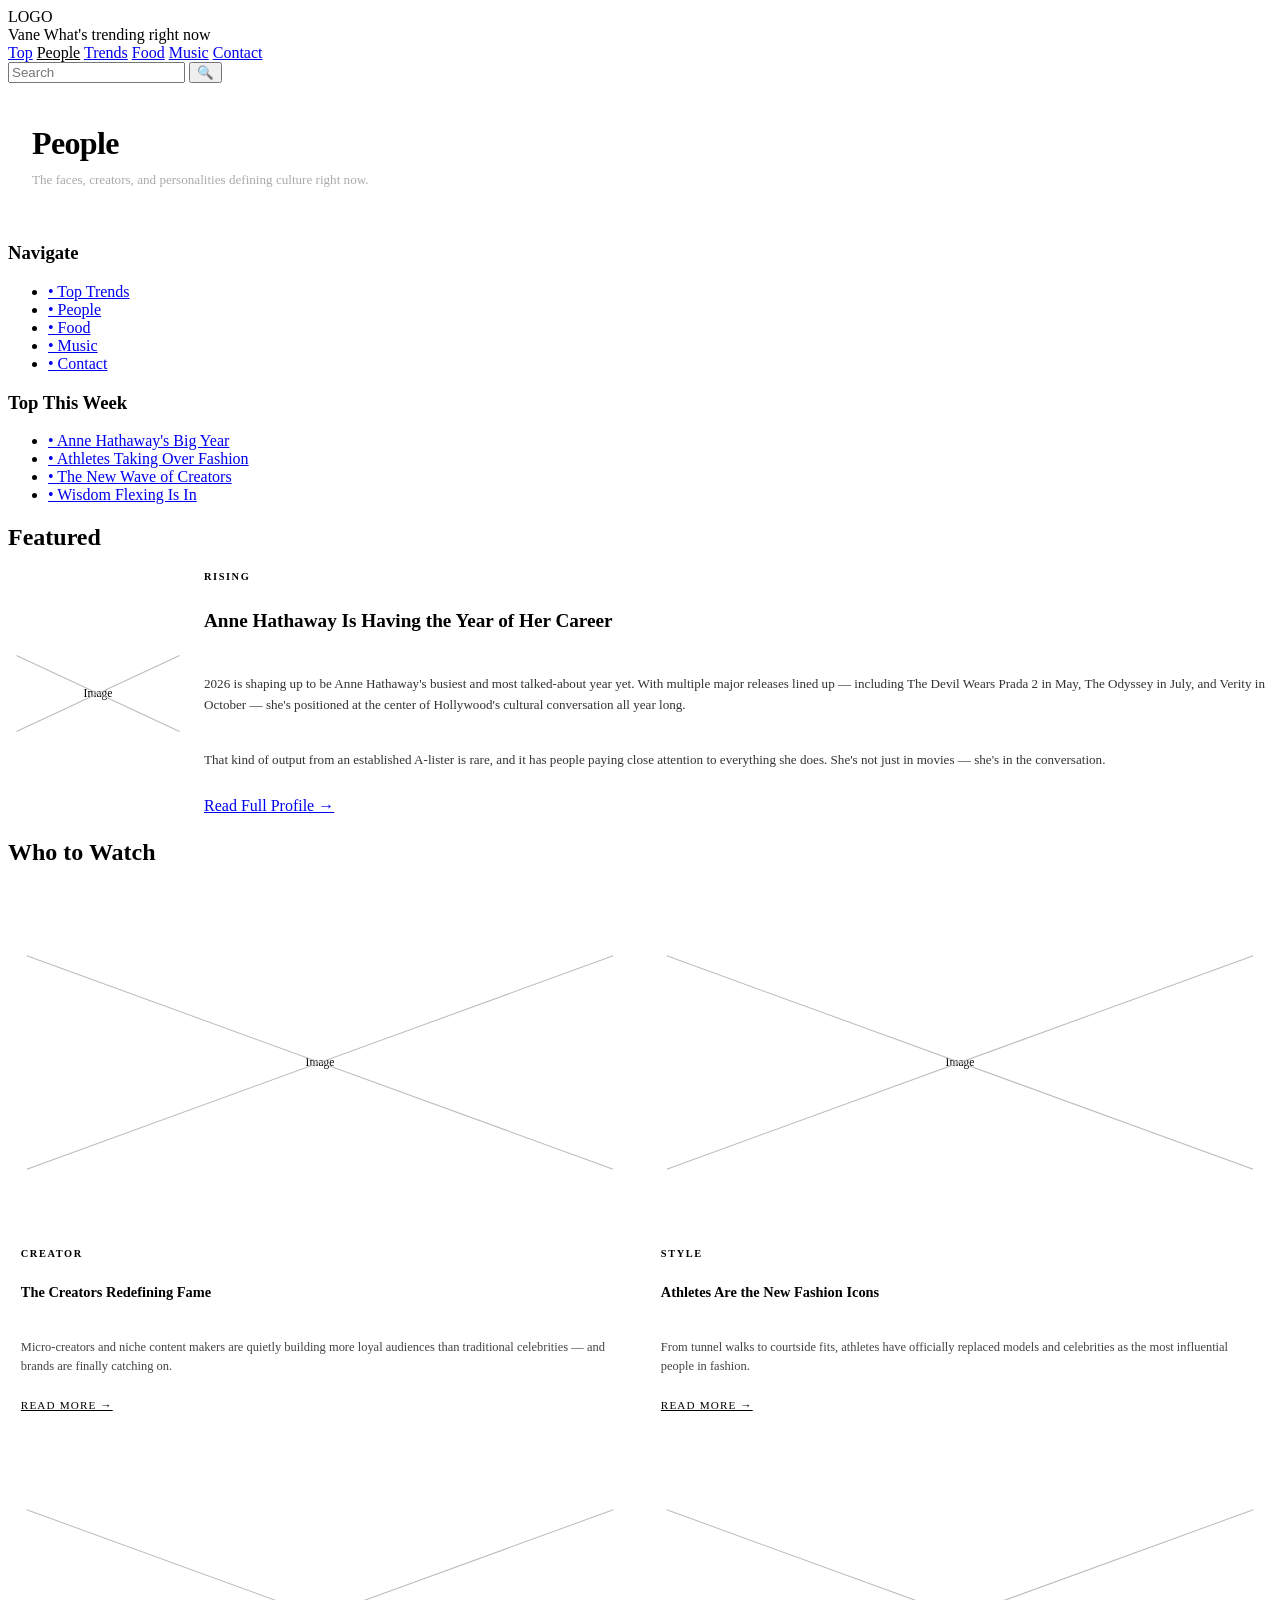
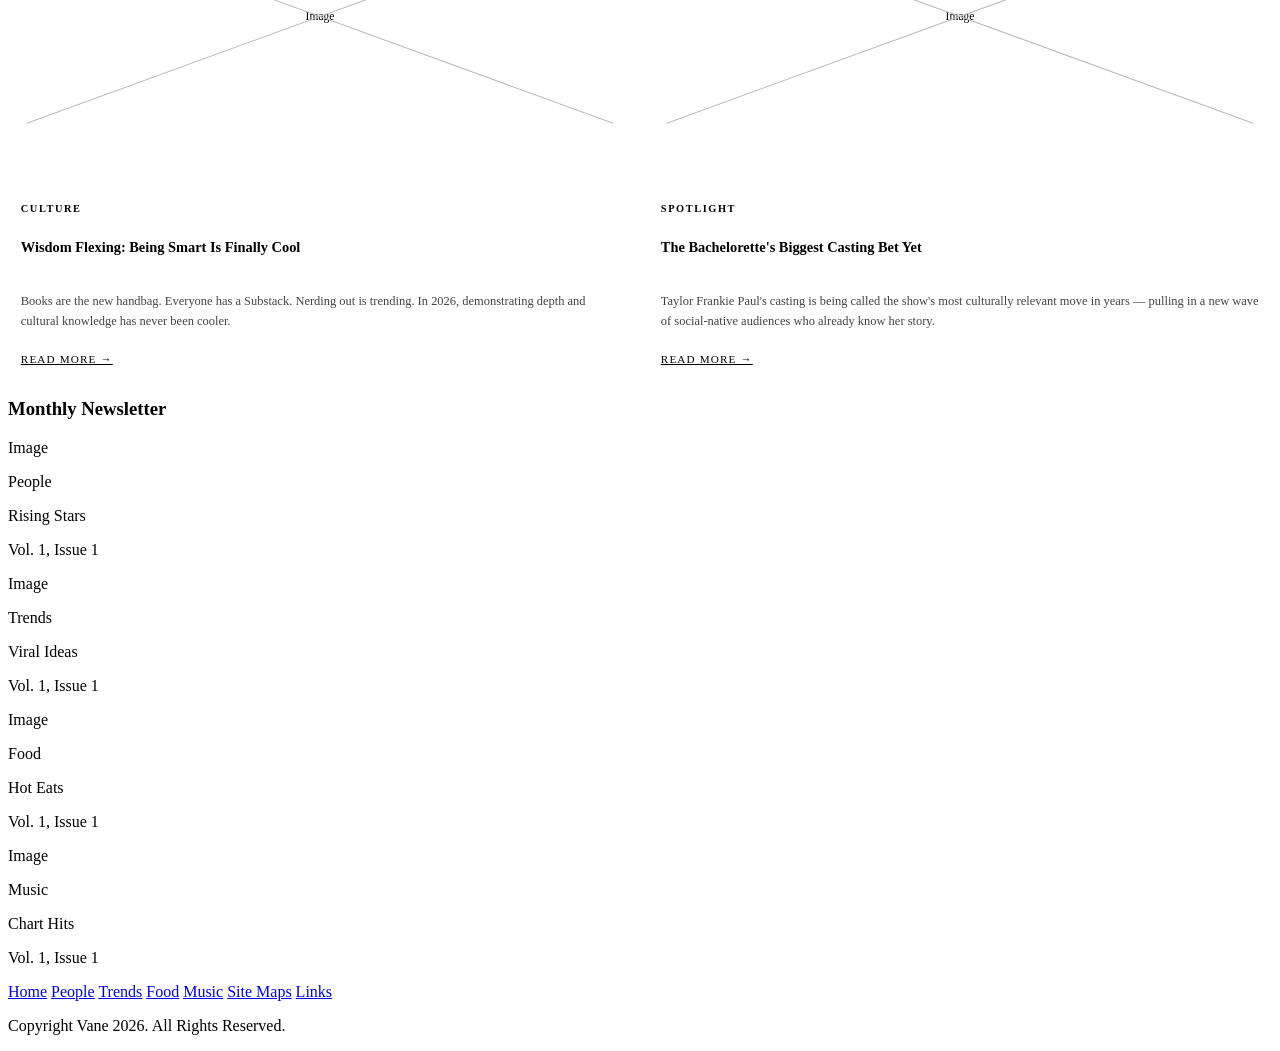
==== people.html @ d8071f79 "Rename people[1].html to people.html" ====
<!DOCTYPE html>
<html lang="en">
<head>
  <meta charset="UTF-8" />
  <meta name="viewport" content="width=device-width, initial-scale=1.0" />
  <title>Vane — People</title>
  <link rel="stylesheet" href="styles.css" />
  <link rel="stylesheet" href="people.css" />
  <link rel="preconnect" href="https://fonts.googleapis.com" />
  <link rel="preconnect" href="https://fonts.gstatic.com" crossorigin="anonymous" />
  <link href="https://fonts.googleapis.com/css2?family=Playfair+Display:ital,wght@0,400;0,700;0,900;1,400&family=DM+Sans:wght@300;400;500&display=swap" rel="stylesheet" />
</head>
<body>

  <!-- HEADER -->
  <header class="site-header">
    <div class="header-left">
      <div class="logo-box">LOGO</div>
      <div class="site-brand">
        <span class="brand-name">Vane</span>
        <span class="brand-tagline">What's trending right now</span>
      </div>
    </div>
    <nav class="main-nav">
      <a href="index.html">Top</a>
      <a href="people.html" class="active">People</a>
      <a href="trends.html">Trends</a>
      <a href="food.html">Food</a>
      <a href="music.html">Music</a>
      <a href="contact.html">Contact</a>
    </nav>
    <div class="header-search">
      <input type="text" placeholder="Search" />
      <button>&#128269;</button>
    </div>
  </header>

  <!-- PAGE HEADER -->
  <div class="page-banner">
    <h1 class="page-banner-title">People</h1>
    <p class="page-banner-sub">The faces, creators, and personalities defining culture right now.</p>
  </div>

  <!-- MAIN LAYOUT -->
  <div class="page-wrapper">

    <!-- LEFT SIDEBAR -->
    <aside class="sidebar">
      <div class="sidebar-box">
        <h3 class="sidebar-heading">Navigate</h3>
        <ul class="sidebar-list">
          <li><a href="trends.html">• Top Trends</a></li>
          <li><a href="people.html">• People</a></li>
          <li><a href="food.html">• Food</a></li>
          <li><a href="music.html">• Music</a></li>
          <li><a href="contact.html">• Contact</a></li>
        </ul>
      </div>
      <div class="sidebar-box">
        <h3 class="sidebar-heading">Top This Week</h3>
        <ul class="sidebar-list">
          <li><a href="#">• Anne Hathaway's Big Year</a></li>
          <li><a href="#">• Athletes Taking Over Fashion</a></li>
          <li><a href="#">• The New Wave of Creators</a></li>
          <li><a href="#">• Wisdom Flexing Is In</a></li>
        </ul>
      </div>
    </aside>

    <!-- MAIN CONTENT -->
    <main class="main-content">

      <!-- Featured Person -->
      <section class="featured-person">
        <h2 class="section-heading">Featured</h2>
        <div class="featured-body">
          <div class="featured-img-placeholder">Image</div>
          <div class="featured-text">
            <span class="card-tag-inline">Rising</span>
            <h3 class="featured-name">Anne Hathaway Is Having the Year of Her Career</h3>
            <p>2026 is shaping up to be Anne Hathaway's busiest and most talked-about year yet. With multiple major releases lined up — including The Devil Wears Prada 2 in May, The Odyssey in July, and Verity in October — she's positioned at the center of Hollywood's cultural conversation all year long.</p>
            <p>That kind of output from an established A-lister is rare, and it has people paying close attention to everything she does. She's not just in movies — she's in the conversation.</p>
            <a href="#" class="btn">Read Full Profile &rarr;</a>
          </div>
        </div>
      </section>

      <!-- People Grid -->
      <section class="people-section">
        <h2 class="section-heading">Who to Watch</h2>
        <div class="people-grid">

          <article class="person-card">
            <div class="person-img-placeholder">Image</div>
            <div class="person-card-body">
              <span class="card-tag-inline">Creator</span>
              <h4 class="person-name">The Creators Redefining Fame</h4>
              <p class="person-excerpt">Micro-creators and niche content makers are quietly building more loyal audiences than traditional celebrities — and brands are finally catching on.</p>
              <a href="#" class="card-link-small">Read More &rarr;</a>
            </div>
          </article>

          <article class="person-card">
            <div class="person-img-placeholder">Image</div>
            <div class="person-card-body">
              <span class="card-tag-inline">Style</span>
              <h4 class="person-name">Athletes Are the New Fashion Icons</h4>
              <p class="person-excerpt">From tunnel walks to courtside fits, athletes have officially replaced models and celebrities as the most influential people in fashion.</p>
              <a href="#" class="card-link-small">Read More &rarr;</a>
            </div>
          </article>

          <article class="person-card">
            <div class="person-img-placeholder">Image</div>
            <div class="person-card-body">
              <span class="card-tag-inline">Culture</span>
              <h4 class="person-name">Wisdom Flexing: Being Smart Is Finally Cool</h4>
              <p class="person-excerpt">Books are the new handbag. Everyone has a Substack. Nerding out is trending. In 2026, demonstrating depth and cultural knowledge has never been cooler.</p>
              <a href="#" class="card-link-small">Read More &rarr;</a>
            </div>
          </article>

          <article class="person-card">
            <div class="person-img-placeholder">Image</div>
            <div class="person-card-body">
              <span class="card-tag-inline">Spotlight</span>
              <h4 class="person-name">The Bachelorette's Biggest Casting Bet Yet</h4>
              <p class="person-excerpt">Taylor Frankie Paul's casting is being called the show's most culturally relevant move in years — pulling in a new wave of social-native audiences who already know her story.</p>
              <a href="#" class="card-link-small">Read More &rarr;</a>
            </div>
          </article>

        </div>
      </section>

    </main>

    <!-- RIGHT SIDEBAR -->
    <aside class="newsletter">
      <h3 class="sidebar-heading">Monthly Newsletter</h3>
      <div class="newsletter-grid">
        <div class="newsletter-card">
          <div class="nl-img-placeholder">Image</div>
          <div class="nl-card-body">
            <p class="nl-category">People</p>
            <p class="nl-subtitle">Rising Stars</p>
            <p class="nl-issue">Vol. 1, Issue 1</p>
          </div>
        </div>
        <div class="newsletter-card">
          <div class="nl-img-placeholder">Image</div>
          <div class="nl-card-body">
            <p class="nl-category">Trends</p>
            <p class="nl-subtitle">Viral Ideas</p>
            <p class="nl-issue">Vol. 1, Issue 1</p>
          </div>
        </div>
        <div class="newsletter-card">
          <div class="nl-img-placeholder">Image</div>
          <div class="nl-card-body">
            <p class="nl-category">Food</p>
            <p class="nl-subtitle">Hot Eats</p>
            <p class="nl-issue">Vol. 1, Issue 1</p>
          </div>
        </div>
        <div class="newsletter-card">
          <div class="nl-img-placeholder">Image</div>
          <div class="nl-card-body">
            <p class="nl-category">Music</p>
            <p class="nl-subtitle">Chart Hits</p>
            <p class="nl-issue">Vol. 1, Issue 1</p>
          </div>
        </div>
      </div>
    </aside>

  </div><!-- end .page-wrapper -->

  <!-- FOOTER -->
  <footer class="site-footer">
    <nav class="footer-nav">
      <a href="index.html">Home</a>
      <a href="people.html">People</a>
      <a href="trends.html">Trends</a>
      <a href="food.html">Food</a>
      <a href="music.html">Music</a>
      <a href="sitemap.html">Site Maps</a>
      <a href="links.html">Links</a>
    </nav>
    <p class="footer-copy">Copyright Vane 2026. All Rights Reserved.</p>
  </footer>

</body>
</html>
---- people.css ----
/* ================================
   VANE — Inner Pages Shared CSS
   (people.css / trends.css both
    link to this same file via
    their own named files below)
   ================================ */

/* Active nav link */
.main-nav a.active {
  color: var(--accent);
  border-bottom: 2px solid var(--accent);
  padding-bottom: 1px;
}

/* Page Banner */
.page-banner {
  background: var(--black);
  color: var(--white);
  padding: 1.4rem 1.5rem;
  border-bottom: 3px solid var(--accent);
}

.page-banner-title {
  font-family: var(--font-display);
  font-size: 2rem;
  font-weight: 900;
  letter-spacing: -0.02em;
  line-height: 1;
  margin-bottom: 0.3rem;
}

.page-banner-sub {
  font-size: 0.82rem;
  color: #aaa;
  font-weight: 300;
}

/* Featured section */
.featured-person {
  margin-bottom: 1.5rem;
}

.featured-body {
  display: flex;
  gap: 1rem;
  margin-top: 0.8rem;
}

.featured-img-placeholder {
  width: 180px;
  min-width: 180px;
  aspect-ratio: 3 / 4;
  background: var(--light-gray);
  border: 1px solid var(--border);
  display: flex;
  align-items: center;
  justify-content: center;
  font-size: 0.72rem;
  color: var(--mid-gray);
  position: relative;
  flex-shrink: 0;
}

.featured-img-placeholder::before,
.featured-img-placeholder::after {
  content: '';
  position: absolute;
  width: 100%;
  height: 1px;
  background: #bbb;
  top: 50%;
  left: 0;
  transform: rotate(25deg);
}
.featured-img-placeholder::after {
  transform: rotate(-25deg);
}

.featured-text {
  display: flex;
  flex-direction: column;
  gap: 0.5rem;
}

.featured-name {
  font-family: var(--font-display);
  font-size: 1.2rem;
  font-weight: 700;
  line-height: 1.2;
  color: var(--black);
}

.featured-text p {
  font-size: 0.82rem;
  color: #333;
  line-height: 1.6;
}

.featured-text .btn {
  align-self: flex-start;
  margin-top: 0.4rem;
}

.card-tag-inline {
  font-size: 0.65rem;
  letter-spacing: 0.15em;
  text-transform: uppercase;
  color: var(--accent);
  font-weight: 600;
}

/* People / Trends grid */
.people-section {
  margin-top: 0.5rem;
}

.people-grid {
  display: grid;
  grid-template-columns: 1fr 1fr;
  gap: 1rem;
  margin-top: 0.8rem;
}

.person-card {
  background: var(--bg);
  border: 1px solid var(--border);
  display: flex;
  flex-direction: column;
}

.person-img-placeholder {
  width: 100%;
  aspect-ratio: 16 / 9;
  background: var(--light-gray);
  border-bottom: 1px solid var(--border);
  display: flex;
  align-items: center;
  justify-content: center;
  font-size: 0.72rem;
  color: var(--mid-gray);
  position: relative;
}

.person-img-placeholder::before,
.person-img-placeholder::after {
  content: '';
  position: absolute;
  width: 100%;
  height: 1px;
  background: #bbb;
  top: 50%;
  left: 0;
  transform: rotate(20deg);
}
.person-img-placeholder::after {
  transform: rotate(-20deg);
}

.person-card-body {
  padding: 0.7rem 0.8rem 0.9rem;
  display: flex;
  flex-direction: column;
  gap: 0.3rem;
  flex: 1;
}

.person-name {
  font-family: var(--font-display);
  font-size: 0.9rem;
  font-weight: 700;
  line-height: 1.25;
  color: var(--black);
}

.person-excerpt {
  font-size: 0.78rem;
  color: #444;
  line-height: 1.55;
  flex: 1;
}

.card-link-small {
  font-size: 0.7rem;
  letter-spacing: 0.1em;
  text-transform: uppercase;
  font-weight: 500;
  color: var(--accent);
  margin-top: 0.3rem;
  transition: opacity 0.15s;
}

.card-link-small:hover {
  opacity: 0.7;
}
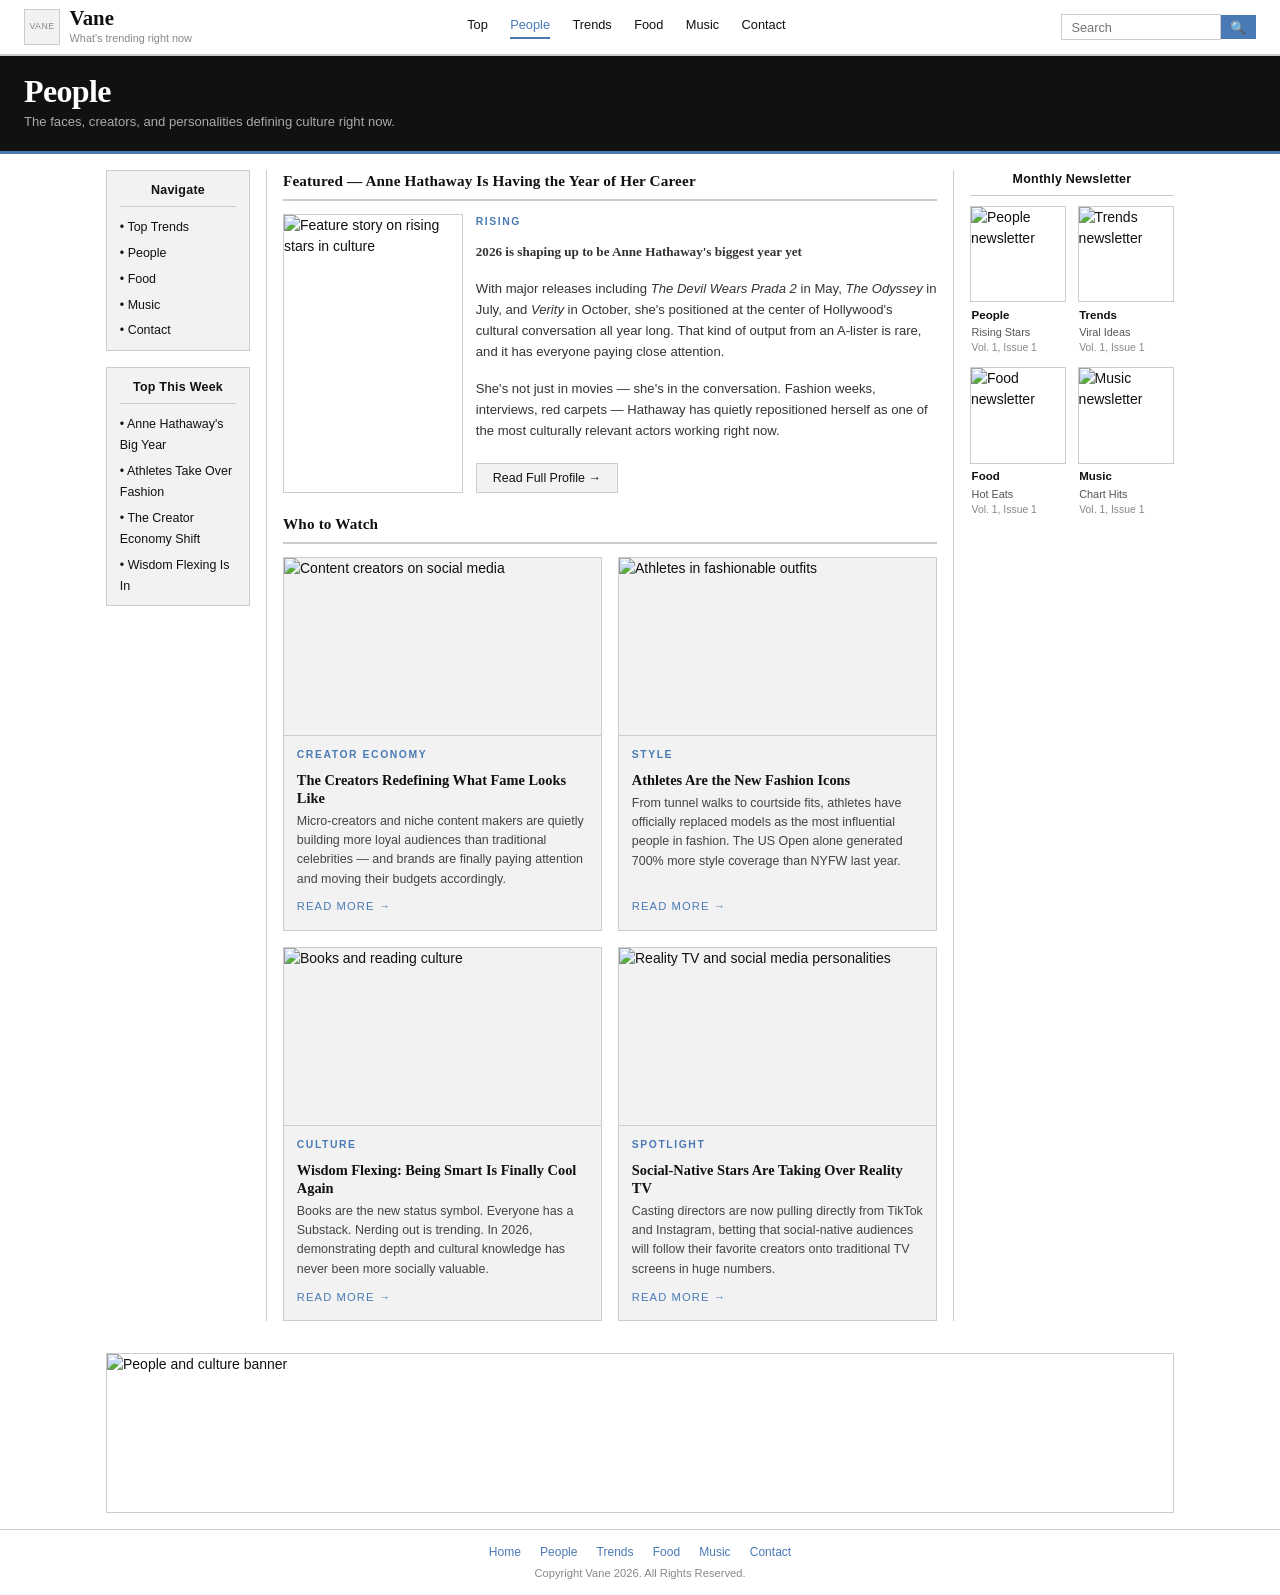
==== commit 900b1523: "Add files via upload" ====
--- a/people.html
+++ b/people.html
@@ -5,23 +5,21 @@
   <meta name="viewport" content="width=device-width, initial-scale=1.0" />
   <title>Vane — People</title>
   <link rel="stylesheet" href="styles.css" />
-  <link rel="stylesheet" href="people.css" />
   <link rel="preconnect" href="https://fonts.googleapis.com" />
   <link rel="preconnect" href="https://fonts.gstatic.com" crossorigin="anonymous" />
   <link href="https://fonts.googleapis.com/css2?family=Playfair+Display:ital,wght@0,400;0,700;0,900;1,400&family=DM+Sans:wght@300;400;500&display=swap" rel="stylesheet" />
 </head>
 <body>
 
-  <!-- HEADER -->
   <header class="site-header">
     <div class="header-left">
-      <div class="logo-box">LOGO</div>
+      <div class="logo-box">VANE</div>
       <div class="site-brand">
         <span class="brand-name">Vane</span>
         <span class="brand-tagline">What's trending right now</span>
       </div>
     </div>
-    <nav class="main-nav">
+    <nav class="main-nav" aria-label="Main navigation">
       <a href="index.html">Top</a>
       <a href="people.html" class="active">People</a>
       <a href="trends.html">Trends</a>
@@ -30,21 +28,19 @@
       <a href="contact.html">Contact</a>
     </nav>
     <div class="header-search">
-      <input type="text" placeholder="Search" />
-      <button>&#128269;</button>
+      <label for="search" style="display:none;">Search</label>
+      <input type="text" id="search" placeholder="Search" aria-label="Search" />
+      <button aria-label="Submit search">&#128269;</button>
     </div>
   </header>
 
-  <!-- PAGE HEADER -->
   <div class="page-banner">
     <h1 class="page-banner-title">People</h1>
     <p class="page-banner-sub">The faces, creators, and personalities defining culture right now.</p>
   </div>
 
-  <!-- MAIN LAYOUT -->
   <div class="page-wrapper">
 
-    <!-- LEFT SIDEBAR -->
     <aside class="sidebar">
       <div class="sidebar-box">
         <h3 class="sidebar-heading">Navigate</h3>
@@ -60,73 +56,70 @@
         <h3 class="sidebar-heading">Top This Week</h3>
         <ul class="sidebar-list">
           <li><a href="#">• Anne Hathaway's Big Year</a></li>
-          <li><a href="#">• Athletes Taking Over Fashion</a></li>
-          <li><a href="#">• The New Wave of Creators</a></li>
+          <li><a href="#">• Athletes Take Over Fashion</a></li>
+          <li><a href="#">• The Creator Economy Shift</a></li>
           <li><a href="#">• Wisdom Flexing Is In</a></li>
         </ul>
       </div>
     </aside>
 
-    <!-- MAIN CONTENT -->
     <main class="main-content">
 
-      <!-- Featured Person -->
-      <section class="featured-person">
-        <h2 class="section-heading">Featured</h2>
+      <section>
+        <h2 class="section-heading">Featured — Anne Hathaway Is Having the Year of Her Career</h2>
         <div class="featured-body">
-          <div class="featured-img-placeholder">Image</div>
+          <img class="featured-img" src="https://images.unsplash.com/photo-1531746020798-e6953c6e8e04?w=300&q=70" alt="Feature story on rising stars in culture" />
           <div class="featured-text">
             <span class="card-tag-inline">Rising</span>
-            <h3 class="featured-name">Anne Hathaway Is Having the Year of Her Career</h3>
-            <p>2026 is shaping up to be Anne Hathaway's busiest and most talked-about year yet. With multiple major releases lined up — including The Devil Wears Prada 2 in May, The Odyssey in July, and Verity in October — she's positioned at the center of Hollywood's cultural conversation all year long.</p>
-            <p>That kind of output from an established A-lister is rare, and it has people paying close attention to everything she does. She's not just in movies — she's in the conversation.</p>
+            <p class="featured-name">2026 is shaping up to be Anne Hathaway's biggest year yet</p>
+            <p>With major releases including <em>The Devil Wears Prada 2</em> in May, <em>The Odyssey</em> in July, and <em>Verity</em> in October, she's positioned at the center of Hollywood's cultural conversation all year long. That kind of output from an A-lister is rare, and it has everyone paying close attention.</p>
+            <p>She's not just in movies — she's in the conversation. Fashion weeks, interviews, red carpets — Hathaway has quietly repositioned herself as one of the most culturally relevant actors working right now.</p>
             <a href="#" class="btn">Read Full Profile &rarr;</a>
           </div>
         </div>
       </section>
 
-      <!-- People Grid -->
-      <section class="people-section">
+      <section style="margin-top:1.2rem;">
         <h2 class="section-heading">Who to Watch</h2>
-        <div class="people-grid">
+        <div class="cards-grid">
 
-          <article class="person-card">
-            <div class="person-img-placeholder">Image</div>
-            <div class="person-card-body">
-              <span class="card-tag-inline">Creator</span>
-              <h4 class="person-name">The Creators Redefining Fame</h4>
-              <p class="person-excerpt">Micro-creators and niche content makers are quietly building more loyal audiences than traditional celebrities — and brands are finally catching on.</p>
-              <a href="#" class="card-link-small">Read More &rarr;</a>
+          <article class="card">
+            <img class="card-img" src="https://images.unsplash.com/photo-1516321165247-4aa89a48be55?w=400&q=70" alt="Content creators on social media" />
+            <div class="card-body">
+              <span class="card-tag-inline">Creator Economy</span>
+              <h3 class="card-title">The Creators Redefining What Fame Looks Like</h3>
+              <p class="card-excerpt">Micro-creators and niche content makers are quietly building more loyal audiences than traditional celebrities — and brands are finally paying attention and moving their budgets accordingly.</p>
+              <a href="#" class="card-link" aria-label="Read more about creators redefining fame">Read More &rarr;</a>
             </div>
           </article>
 
-          <article class="person-card">
-            <div class="person-img-placeholder">Image</div>
-            <div class="person-card-body">
+          <article class="card">
+            <img class="card-img" src="https://images.unsplash.com/photo-1552346154-21d32383ade4?w=400&q=70" alt="Athletes in fashionable outfits" />
+            <div class="card-body">
               <span class="card-tag-inline">Style</span>
-              <h4 class="person-name">Athletes Are the New Fashion Icons</h4>
-              <p class="person-excerpt">From tunnel walks to courtside fits, athletes have officially replaced models and celebrities as the most influential people in fashion.</p>
-              <a href="#" class="card-link-small">Read More &rarr;</a>
+              <h3 class="card-title">Athletes Are the New Fashion Icons</h3>
+              <p class="card-excerpt">From tunnel walks to courtside fits, athletes have officially replaced models as the most influential people in fashion. The US Open alone generated 700% more style coverage than NYFW last year.</p>
+              <a href="#" class="card-link" aria-label="Read more about athletes as fashion icons">Read More &rarr;</a>
             </div>
           </article>
 
-          <article class="person-card">
-            <div class="person-img-placeholder">Image</div>
-            <div class="person-card-body">
+          <article class="card">
+            <img class="card-img" src="https://images.unsplash.com/photo-1481627834876-b7833e8f5570?w=400&q=70" alt="Books and reading culture" />
+            <div class="card-body">
               <span class="card-tag-inline">Culture</span>
-              <h4 class="person-name">Wisdom Flexing: Being Smart Is Finally Cool</h4>
-              <p class="person-excerpt">Books are the new handbag. Everyone has a Substack. Nerding out is trending. In 2026, demonstrating depth and cultural knowledge has never been cooler.</p>
-              <a href="#" class="card-link-small">Read More &rarr;</a>
+              <h3 class="card-title">Wisdom Flexing: Being Smart Is Finally Cool Again</h3>
+              <p class="card-excerpt">Books are the new status symbol. Everyone has a Substack. Nerding out is trending. In 2026, demonstrating depth and cultural knowledge has never been more socially valuable.</p>
+              <a href="#" class="card-link" aria-label="Read more about wisdom flexing trend">Read More &rarr;</a>
             </div>
           </article>
 
-          <article class="person-card">
-            <div class="person-img-placeholder">Image</div>
-            <div class="person-card-body">
+          <article class="card">
+            <img class="card-img" src="https://images.unsplash.com/photo-1598488035139-bdbb2231ce04?w=400&q=70" alt="Reality TV and social media personalities" />
+            <div class="card-body">
               <span class="card-tag-inline">Spotlight</span>
-              <h4 class="person-name">The Bachelorette's Biggest Casting Bet Yet</h4>
-              <p class="person-excerpt">Taylor Frankie Paul's casting is being called the show's most culturally relevant move in years — pulling in a new wave of social-native audiences who already know her story.</p>
-              <a href="#" class="card-link-small">Read More &rarr;</a>
+              <h3 class="card-title">Social-Native Stars Are Taking Over Reality TV</h3>
+              <p class="card-excerpt">Casting directors are now pulling directly from TikTok and Instagram, betting that social-native audiences will follow their favorite creators onto traditional TV screens in huge numbers.</p>
+              <a href="#" class="card-link" aria-label="Read more about social media stars in reality TV">Read More &rarr;</a>
             </div>
           </article>
 
@@ -135,12 +128,11 @@
 
     </main>
 
-    <!-- RIGHT SIDEBAR -->
     <aside class="newsletter">
       <h3 class="sidebar-heading">Monthly Newsletter</h3>
       <div class="newsletter-grid">
         <div class="newsletter-card">
-          <div class="nl-img-placeholder">Image</div>
+          <img class="nl-img" src="https://images.unsplash.com/photo-1529139574466-a303027c1d8b?w=200&q=70" alt="People newsletter" />
           <div class="nl-card-body">
             <p class="nl-category">People</p>
             <p class="nl-subtitle">Rising Stars</p>
@@ -148,7 +140,7 @@
           </div>
         </div>
         <div class="newsletter-card">
-          <div class="nl-img-placeholder">Image</div>
+          <img class="nl-img" src="https://images.unsplash.com/photo-1558769132-cb1aea458c5e?w=200&q=70" alt="Trends newsletter" />
           <div class="nl-card-body">
             <p class="nl-category">Trends</p>
             <p class="nl-subtitle">Viral Ideas</p>
@@ -156,7 +148,7 @@
           </div>
         </div>
         <div class="newsletter-card">
-          <div class="nl-img-placeholder">Image</div>
+          <img class="nl-img" src="https://images.unsplash.com/photo-1504674900247-0877df9cc836?w=200&q=70" alt="Food newsletter" />
           <div class="nl-card-body">
             <p class="nl-category">Food</p>
             <p class="nl-subtitle">Hot Eats</p>
@@ -164,7 +156,7 @@
           </div>
         </div>
         <div class="newsletter-card">
-          <div class="nl-img-placeholder">Image</div>
+          <img class="nl-img" src="https://images.unsplash.com/photo-1511671782779-c97d3d27a1d4?w=200&q=70" alt="Music newsletter" />
           <div class="nl-card-body">
             <p class="nl-category">Music</p>
             <p class="nl-subtitle">Chart Hits</p>
@@ -174,18 +166,20 @@
       </div>
     </aside>
 
-  </div><!-- end .page-wrapper -->
+  </div>
 
-  <!-- FOOTER -->
+  <div class="banner-image">
+    <img src="https://images.unsplash.com/photo-1529156069898-49953e39b3ac?w=1100&q=70" alt="People and culture banner" />
+  </div>
+
   <footer class="site-footer">
-    <nav class="footer-nav">
+    <nav class="footer-nav" aria-label="Footer navigation">
       <a href="index.html">Home</a>
       <a href="people.html">People</a>
       <a href="trends.html">Trends</a>
       <a href="food.html">Food</a>
       <a href="music.html">Music</a>
-      <a href="sitemap.html">Site Maps</a>
-      <a href="links.html">Links</a>
+      <a href="contact.html">Contact</a>
     </nav>
     <p class="footer-copy">Copyright Vane 2026. All Rights Reserved.</p>
   </footer>
--- a/styles.css
+++ b/styles.css
@@ -0,0 +1,601 @@
+/* ================================
+   VANE — Main Stylesheet
+   ================================ */
+
+*, *::before, *::after {
+  box-sizing: border-box;
+  margin: 0;
+  padding: 0;
+}
+
+:root {
+  --black: #111;
+  --white: #fff;
+  --light-gray: #d4d0c8;
+  --mid-gray: #888;
+  --bg: #f2f2f2;
+  --border: #ccc;
+  --accent: #4a7ab5;
+  --font-display: 'Playfair Display', Georgia, serif;
+  --font-body: 'DM Sans', Arial, sans-serif;
+}
+
+body {
+  background-color: var(--white);
+  color: var(--black);
+  font-family: var(--font-body);
+  font-size: 14px;
+  line-height: 1.5;
+}
+
+a { text-decoration: none; color: inherit; }
+img { max-width: 100%; display: block; }
+
+/* ================================
+   HEADER
+   ================================ */
+.site-header {
+  display: flex;
+  align-items: center;
+  justify-content: space-between;
+  padding: 0.5rem 1.5rem;
+  border-bottom: 2px solid var(--border);
+  background: var(--white);
+  position: sticky;
+  top: 0;
+  z-index: 100;
+  gap: 1rem;
+}
+
+.header-left {
+  display: flex;
+  align-items: center;
+  gap: 0.6rem;
+  flex-shrink: 0;
+}
+
+.logo-box {
+  width: 36px;
+  height: 36px;
+  background: var(--bg);
+  border: 1px solid var(--border);
+  display: flex;
+  align-items: center;
+  justify-content: center;
+  font-size: 0.55rem;
+  color: var(--mid-gray);
+  font-weight: 500;
+  letter-spacing: 0.05em;
+}
+
+.site-brand { display: flex; flex-direction: column; }
+
+.brand-name {
+  font-family: var(--font-display);
+  font-size: 1.3rem;
+  font-weight: 700;
+  line-height: 1;
+  color: var(--black);
+}
+
+.brand-tagline {
+  font-size: 0.68rem;
+  color: var(--mid-gray);
+  margin-top: 1px;
+}
+
+.main-nav { display: flex; gap: 1.4rem; }
+
+.main-nav a {
+  font-size: 0.8rem;
+  color: var(--black);
+  font-weight: 400;
+  transition: color 0.15s;
+  padding-bottom: 2px;
+}
+
+.main-nav a:hover,
+.main-nav a.active {
+  color: var(--accent);
+  border-bottom: 2px solid var(--accent);
+}
+
+.header-search { display: flex; align-items: center; flex-shrink: 0; }
+
+.header-search input {
+  padding: 0.3rem 0.6rem;
+  border: 1px solid var(--border);
+  font-size: 0.8rem;
+  font-family: var(--font-body);
+  outline: none;
+  width: 160px;
+}
+
+.header-search button {
+  padding: 0.3rem 0.6rem;
+  background: var(--accent);
+  color: var(--white);
+  border: none;
+  cursor: pointer;
+  font-size: 0.8rem;
+}
+
+/* ================================
+   PAGE BANNER (inner pages)
+   ================================ */
+.page-banner {
+  background: var(--black);
+  color: var(--white);
+  padding: 1.2rem 1.5rem;
+  border-bottom: 3px solid var(--accent);
+}
+
+.page-banner-title {
+  font-family: var(--font-display);
+  font-size: 2rem;
+  font-weight: 900;
+  letter-spacing: -0.02em;
+  line-height: 1;
+  margin-bottom: 0.3rem;
+}
+
+.page-banner-sub {
+  font-size: 0.82rem;
+  color: #aaa;
+  font-weight: 300;
+}
+
+/* ================================
+   3-COLUMN PAGE WRAPPER
+   ================================ */
+.page-wrapper {
+  display: grid;
+  grid-template-columns: 160px 1fr 220px;
+  gap: 0;
+  max-width: 1100px;
+  margin: 0 auto;
+  padding: 1rem;
+  align-items: start;
+}
+
+/* ================================
+   LEFT SIDEBAR
+   ================================ */
+.sidebar {
+  padding-right: 1rem;
+  display: flex;
+  flex-direction: column;
+  gap: 1rem;
+}
+
+.sidebar-box {
+  border: 1px solid var(--border);
+  background: var(--bg);
+  padding: 0.6rem 0.8rem;
+}
+
+.sidebar-heading {
+  font-size: 0.78rem;
+  font-weight: 600;
+  text-align: center;
+  border-bottom: 1px solid var(--border);
+  padding-bottom: 0.4rem;
+  margin-bottom: 0.6rem;
+  letter-spacing: 0.02em;
+}
+
+.sidebar-list { list-style: none; display: flex; flex-direction: column; gap: 0.3rem; }
+
+.sidebar-list li a {
+  font-size: 0.78rem;
+  color: var(--black);
+  transition: color 0.15s;
+}
+
+.sidebar-list li a:hover { color: var(--accent); }
+
+.social-img {
+  width: 100%;
+  aspect-ratio: 4/3;
+  object-fit: cover;
+  margin-bottom: 0.5rem;
+  border: 1px solid var(--border);
+}
+
+.social-img-placeholder {
+  width: 100%;
+  aspect-ratio: 4/3;
+  background: var(--light-gray);
+  display: flex;
+  align-items: center;
+  justify-content: center;
+  font-size: 0.72rem;
+  color: var(--mid-gray);
+  border: 1px solid var(--border);
+  margin-bottom: 0.5rem;
+  position: relative;
+}
+
+.social-img-placeholder::before,
+.social-img-placeholder::after {
+  content: '';
+  position: absolute;
+  width: 100%;
+  height: 1px;
+  background: #bbb;
+  top: 50%;
+  left: 0;
+  transform: rotate(35deg);
+}
+.social-img-placeholder::after { transform: rotate(-35deg); }
+
+.social-controls {
+  display: flex;
+  align-items: center;
+  gap: 0.3rem;
+  margin-bottom: 0.4rem;
+}
+
+.social-play, .social-vol {
+  background: none;
+  border: none;
+  cursor: pointer;
+  font-size: 0.7rem;
+  color: var(--mid-gray);
+  flex-shrink: 0;
+}
+
+.social-bar { flex: 1; height: 3px; background: var(--border); border-radius: 2px; }
+
+.social-share-link {
+  display: block;
+  text-align: center;
+  font-size: 0.72rem;
+  background: var(--white);
+  border: 1px solid var(--border);
+  padding: 0.25rem;
+  color: var(--black);
+  transition: background 0.15s;
+}
+
+.social-share-link:hover { background: var(--accent); color: var(--white); border-color: var(--accent); }
+
+/* ================================
+   MAIN CONTENT
+   ================================ */
+.main-content {
+  padding: 0 1rem;
+  border-left: 1px solid var(--border);
+  border-right: 1px solid var(--border);
+}
+
+.section-heading {
+  font-family: var(--font-display);
+  font-size: 0.95rem;
+  font-weight: 700;
+  border-bottom: 2px solid var(--border);
+  padding-bottom: 0.4rem;
+  margin-bottom: 0.8rem;
+  letter-spacing: 0.01em;
+}
+
+/* ================================
+   STORY / FEATURE LAYOUT
+   ================================ */
+.top-story-body, .featured-body {
+  display: flex;
+  gap: 0.8rem;
+  margin-bottom: 0.8rem;
+}
+
+.story-img, .featured-img {
+  width: 150px;
+  min-width: 150px;
+  aspect-ratio: 4/3;
+  object-fit: cover;
+  border: 1px solid var(--border);
+  flex-shrink: 0;
+}
+
+.featured-img { width: 180px; min-width: 180px; aspect-ratio: 3/4; }
+
+.story-text p, .featured-text p {
+  font-size: 0.82rem;
+  color: #333;
+  margin-bottom: 0.5rem;
+  line-height: 1.6;
+}
+
+.story-buttons { display: flex; gap: 0.6rem; margin-top: 0.4rem; }
+
+.btn {
+  display: inline-block;
+  padding: 0.3rem 1rem;
+  font-size: 0.78rem;
+  font-family: var(--font-body);
+  background: var(--bg);
+  border: 1px solid var(--border);
+  color: var(--black);
+  cursor: pointer;
+  transition: background 0.15s;
+}
+
+.btn:hover { background: var(--light-gray); }
+.btn--outline { background: var(--white); }
+
+/* ================================
+   CARDS GRID (inner pages)
+   ================================ */
+.card-tag-inline {
+  font-size: 0.65rem;
+  letter-spacing: 0.15em;
+  text-transform: uppercase;
+  color: var(--accent);
+  font-weight: 600;
+  display: block;
+  margin-bottom: 0.2rem;
+}
+
+.cards-grid {
+  display: grid;
+  grid-template-columns: 1fr 1fr;
+  gap: 1rem;
+  margin-top: 0.8rem;
+}
+
+.card {
+  background: var(--bg);
+  border: 1px solid var(--border);
+  display: flex;
+  flex-direction: column;
+}
+
+.card-img {
+  width: 100%;
+  aspect-ratio: 16/9;
+  object-fit: cover;
+  border-bottom: 1px solid var(--border);
+}
+
+.card-body {
+  padding: 0.7rem 0.8rem 0.9rem;
+  display: flex;
+  flex-direction: column;
+  gap: 0.3rem;
+  flex: 1;
+}
+
+.card-title {
+  font-family: var(--font-display);
+  font-size: 0.9rem;
+  font-weight: 700;
+  line-height: 1.25;
+  color: var(--black);
+}
+
+.card-excerpt {
+  font-size: 0.78rem;
+  color: #444;
+  line-height: 1.55;
+  flex: 1;
+}
+
+.card-link {
+  font-size: 0.7rem;
+  letter-spacing: 0.1em;
+  text-transform: uppercase;
+  font-weight: 500;
+  color: var(--accent);
+  margin-top: 0.3rem;
+  transition: opacity 0.15s;
+  align-self: flex-start;
+}
+
+.card-link:hover { opacity: 0.7; }
+
+/* ================================
+   FEATURED TEXT (people/trends)
+   ================================ */
+.featured-text {
+  display: flex;
+  flex-direction: column;
+  gap: 0.5rem;
+}
+
+.featured-name {
+  font-family: var(--font-display);
+  font-size: 1.15rem;
+  font-weight: 700;
+  line-height: 1.2;
+  color: var(--black);
+}
+
+.featured-text .btn { align-self: flex-start; margin-top: 0.4rem; }
+
+/* ================================
+   RIGHT SIDEBAR — Newsletter
+   ================================ */
+.newsletter { padding-left: 1rem; }
+
+.newsletter-grid {
+  display: grid;
+  grid-template-columns: 1fr 1fr;
+  gap: 0.7rem;
+  margin-top: 0.5rem;
+}
+
+.newsletter-card { display: flex; flex-direction: column; }
+
+.nl-img {
+  width: 100%;
+  aspect-ratio: 1/1;
+  object-fit: cover;
+  border: 1px solid var(--border);
+  margin-bottom: 0.3rem;
+}
+
+.nl-card-body { padding: 0 0.1rem; }
+.nl-category { font-size: 0.72rem; font-weight: 600; display: block; color: var(--black); }
+.nl-subtitle { font-size: 0.68rem; color: #555; }
+.nl-issue { font-size: 0.65rem; color: var(--mid-gray); }
+
+/* ================================
+   BANNER IMAGE
+   ================================ */
+.banner-image {
+  max-width: 1100px;
+  margin: 1rem auto;
+  padding: 0 1rem;
+}
+
+.banner-image img {
+  width: 100%;
+  height: 160px;
+  object-fit: cover;
+  border: 1px solid var(--border);
+}
+
+/* ================================
+   USER REVIEWS
+   ================================ */
+.reviews {
+  max-width: 1100px;
+  margin: 0 auto 1.5rem;
+  padding: 0 1rem;
+}
+
+.reviews-heading {
+  font-family: var(--font-display);
+  font-size: 0.85rem;
+  font-weight: 700;
+  background: var(--bg);
+  border: 1px solid var(--border);
+  padding: 0.35rem 0.8rem;
+  margin-bottom: 0.8rem;
+}
+
+.reviews-grid {
+  display: grid;
+  grid-template-columns: 1fr 1fr 1fr;
+  gap: 1.5rem;
+}
+
+.review-card {
+  background: var(--bg);
+  border: 1px solid var(--border);
+  padding: 0.8rem;
+}
+
+.review-stars { color: #f5a623; font-size: 0.85rem; margin-bottom: 0.3rem; }
+.review-author { font-weight: 600; font-size: 0.78rem; margin-bottom: 0.3rem; }
+.review-text { font-size: 0.78rem; color: #444; line-height: 1.5; }
+
+/* ================================
+   CONTACT FORM
+   ================================ */
+.contact-section {
+  margin-bottom: 1.5rem;
+}
+
+.contact-form {
+  display: flex;
+  flex-direction: column;
+  gap: 0.8rem;
+  margin-top: 0.8rem;
+}
+
+.form-group { display: flex; flex-direction: column; gap: 0.25rem; }
+
+.form-group label {
+  font-size: 0.78rem;
+  font-weight: 500;
+  color: var(--black);
+}
+
+.form-group input,
+.form-group select,
+.form-group textarea {
+  padding: 0.4rem 0.6rem;
+  border: 1px solid var(--border);
+  font-size: 0.82rem;
+  font-family: var(--font-body);
+  outline: none;
+  background: var(--white);
+  transition: border-color 0.15s;
+}
+
+.form-group input:focus,
+.form-group select:focus,
+.form-group textarea:focus {
+  border-color: var(--accent);
+}
+
+.form-group textarea { resize: vertical; min-height: 100px; }
+
+.btn-submit {
+  align-self: flex-start;
+  padding: 0.4rem 1.4rem;
+  background: var(--accent);
+  color: var(--white);
+  border: none;
+  font-size: 0.82rem;
+  font-family: var(--font-body);
+  cursor: pointer;
+  transition: opacity 0.15s;
+}
+
+.btn-submit:hover { opacity: 0.85; }
+
+.contact-info { margin-top: 1rem; }
+.contact-info p { font-size: 0.82rem; color: #444; margin-bottom: 0.3rem; }
+
+/* ================================
+   FOOTER
+   ================================ */
+.site-footer {
+  border-top: 1px solid var(--border);
+  padding: 0.8rem 1rem;
+  text-align: center;
+  margin-top: 1rem;
+}
+
+.footer-nav {
+  display: flex;
+  justify-content: center;
+  gap: 1.2rem;
+  margin-bottom: 0.3rem;
+  flex-wrap: wrap;
+}
+
+.footer-nav a {
+  font-size: 0.75rem;
+  color: var(--accent);
+  transition: text-decoration 0.15s;
+}
+
+.footer-nav a:hover { text-decoration: underline; }
+.footer-copy { font-size: 0.7rem; color: var(--mid-gray); }
+
+/* ================================
+   RESPONSIVE
+   ================================ */
+@media (max-width: 900px) {
+  .page-wrapper {
+    grid-template-columns: 140px 1fr;
+    grid-template-rows: auto auto;
+  }
+  .newsletter { grid-column: 1 / 3; padding-left: 0; margin-top: 1rem; }
+  .newsletter-grid { grid-template-columns: repeat(4, 1fr); }
+}
+
+@media (max-width: 650px) {
+  .page-wrapper { grid-template-columns: 1fr; }
+  .sidebar { padding-right: 0; }
+  .main-content { border: none; padding: 0; margin-top: 1rem; }
+  .newsletter { grid-column: 1; }
+  .newsletter-grid { grid-template-columns: 1fr 1fr; }
+  .cards-grid { grid-template-columns: 1fr; }
+  .reviews-grid { grid-template-columns: 1fr; }
+  .main-nav { gap: 0.8rem; }
+  .header-search input { width: 100px; }
+}
